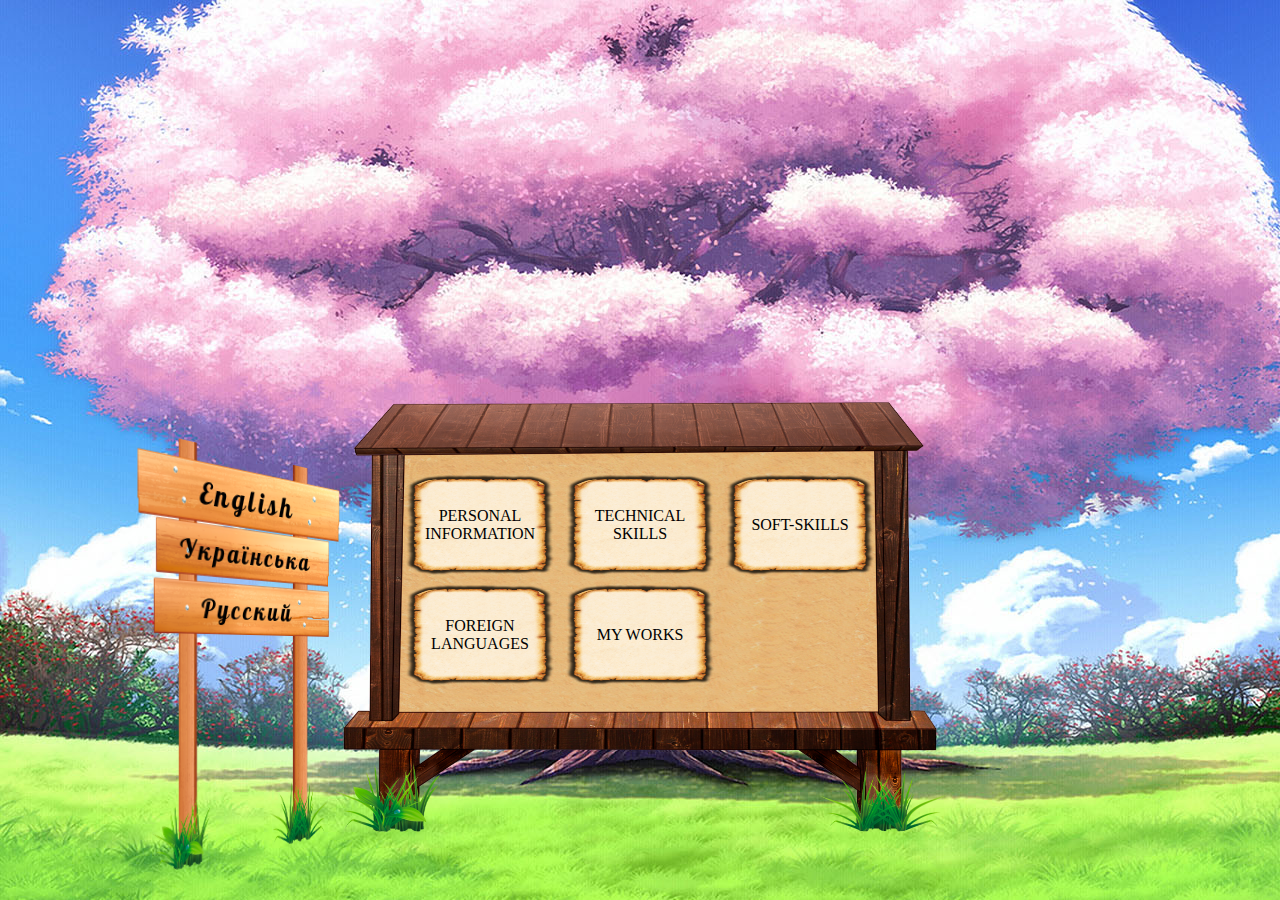
==== index.html @ ce700a73 "Initial commit" ====
<!DOCTYPE html>
<html lang="en">
<head>
	<meta charset="UTF-8">
	<title>Portfolio by Andrii</title>
	<link rel="stylesheet" type="text/css" href="style.css">
	
	<link href="https://fonts.googleapis.com/css?family=Lobster&display=swap&subset=cyrillic,cyrillic-ext" rel="stylesheet">
</head>
<body>
	
	<div id="wrapper">
		<div id="language-board">
			<div id="language-elements">
				<p id="en" class="active">English</p>
				<p id="ua">Українська</p>
				<p id="ru">Русский</p>
			</div>
		</div>
		
		<div id="main-board-menu">
			<div id="container">
				<div id="personal-paper"><p id="s1">PERSONAL INFORMATION</p></div>
				<div id="skills-paper"><p id="s2">TECHNICAL <br>SKILLS</p></div>
				<div id="soft-skills-paper"><p id="s3">SOFT-SKILLS</p></div>
				<div id="language-paper"><p id="s4">FOREIGN LANGUAGES</p></div>
				<div id="portfolio-paper"><p id="s5">MY WORKS</p></div>
			</div>
		</div>

		<div id="personal-information-block" class="layer-content">
			<div id="title">
				<h2  id="s6">PERSONAL INFORMATION</h2>
				<hr>
			</div>

			<div class="close-button"></div>
			
			<div id="personal-information-content">
				<div id="image-block">
					<h2 id="s7">Andrii Matsevko</h2>
					<img src="https://cv-photos-original.rabota.ua/cdn-cgi/image/w=200,h=400/" alt="">
					<h2  id="s8">Trainee Front-end developer</h2>
				</div>
				<div id="info-content">
					<div id="info-block">
						<h3  id="s9">Contact Information</h3>
						<hr>
						<table>
							<tr><td id="s10">City:</td><td id="s15">Yavoriv</td></tr>
							<tr><td id="s11">Country:</td><td id="s16">Ukraine</td></tr>
							<tr><td id="s12">Телефон:</td><td id="s17">+38 (097) 583-50-67</td></tr>
							<tr><td id="s13">Email:</td><td id="s18">andriyleern@gmail.com</td></tr>
							<tr><td id="s14">Skype:</td><td id="s19">andriy123453</td></tr>
						</table>
					</div>
					<div id="education-block">
						
						<h3 id="s20">Education</h3>
						<hr>

						<h4 id="s21">Одеська національна академія зв'язку ім. О. С. Попова</h4>
						<p id="s22">Інженерія програмного забезпечення. <span id="s23">Бакалавр</span></p>

						<h4 id="s24">Львівський коледж Державного університету телекомунікацій</h4>
						<p id="s25">Комп'ютерна інженерія/Обслуговування комп'ютерних систем і мереж. <span id="s26">Молодший спеціаліст</span></p>
					</div>
				</div>
			</div>
		</div>	


		<div id="technical-skills-block" class="layer-content">
			<div id="title">
				<h2  id="s6">TECHNICAL SKILLS</h2>
				<hr>
			</div>

			<div class="close-button"></div>
			
			<div id="technical-skills-content">
				<div id="front">
					<h3>Frontend</h3>
					<hr>
					<ul class="skills-list">
						<li>
							<p>HTML5</p>
							<div id="html5" class="progress">
  								<div class="fill"></div>
  								<div class="number">60%</div>
							</div>
						</li>
						<li>
							<p>CSS3</p>
							<div id="css3" class="progress">
  								<div class="fill"></div>
  								<div class="number">50%</div>
							</div>
						</li>
						<li>
							<p>JavaScript</p>
							<div id="js" class="progress">
  								<div class="fill"></div>
  								<div class="number">30%</div>
							</div>
						</li>
						<li>
							<p>JQuery</p>
							<div id="jquery" class="progress">
  								<div class="fill"></div>
  								<div class="number">20%</div>
							</div>
						</li>
					</ul>

				</div>
				<div id="back">
					<h3>Backend</h3>
					<hr>
					<ul class="skills-list">
						<li>
							<p>Java Core</p>
							<div id="java" class="progress">
  								<div class="fill"></div>
  								<div class="number">70%</div>
							</div>
						</li>
						<li>
							<p>Python</p>
							<div id="python" class="progress">
  								<div class="fill"></div>
  								<div class="number">30%</div>
							</div>
						</li>
						<li>
							<p>SQL</p>
							<div id="sql" class="progress">
  								<div class="fill"></div>
  								<div class="number">40%</div>
							</div>
						</li>
					</ul>
				</div>
				<div id="other">
					<h3>Other</h3>
					<hr>
					
				</div>
			</div>
			
		</div>

		<div id="soft-skills-block" class="layer-content">
			<div id="title">
				<h2  id="s6">SOFT-SKILLS</h2>
				<hr>
			</div>

			<div class="close-button"></div>
			
			
		</div>

		<div id="language-skills-block" class="layer-content">
			<div id="title">
				<h2  id="s6">FOREIGN LANGUAGES</h2>
				<hr>
			</div>

			<div class="close-button"></div>
			
			
		</div>

		<div id="light-shock"></div>
		<div id="rain"></div>
	</div>

	<!-- <div class="clear-floats"></div> -->

	<!-- <div id="display-two">
		<div id="skills-panel">
			<div id="skills-menu">
				<ul>
					<li>Front</li>
					<li>Back</li>
					<li>Others</li>
				</ul>
			</div>
			
			

			<div id="front"></div>
			<div id="back"></div>
			<div id="others"></div>
		</div>
		<div id="language-skills"></div>
		<div id="soft-skills"></div> 
	</div> -->

<script src="https://ajax.googleapis.com/ajax/libs/jquery/3.4.1/jquery.min.js"></script>
<script type="text/javascript" src="script.js"></script>
<script type="text/javascript" src="events/rainjs.js"></script>

</body>
</html>
---- style.css ----
body {
    margin: 0;
    padding: 0;
    background-color: #000;
}
.clear-floats {
    clear: both;
}
h3 {
    text-align: center;
    margin: 0;
}
h4 {
    margin: 10px 0;
}
hr {
    width: 400px;
    height: 20px;
    border: none;
    margin: 0 auto;
    background: url(img/line1.png);
    background-size: 100% 100%;
}
#wrapper {
    width: 100vw;
    height: 100vh;
    background: url(img/bgDay.jpg) center no-repeat;
    background-size: cover;
    display: flex;
    justify-content: center;
    -ms-align-items: flex-end;
    align-items: flex-end;
}
#light-shock {
    width: 100vw;
    height: 100vh;
    background-color: #fff;
    position: absolute;
    display: none;
}
#language-board {
    position: absolute;
    left: 100px;
    bottom: 45px;
    width: 300px;
    height: 400px;
    transform: perspective(500px) rotateY(30deg);
    background: url(img/languageBoard-Copy.png) center no-repeat;
    background-size: 100% 100%;
    display: flex;
    justify-content: center;
}
#language-elements {
    margin-top: 20px;
    text-align: center;
}
#en, #ua, #ru {
    width: 200px;
    height: 50px;
    display: flex;
    transition: transform .3s ease;
    justify-content: center;
    -ms-align-items: center;
    align-items: center;
}
#en {
    background: url(img/plank1.png) center no-repeat;
    background-size: 100% 100%;
}
#ua {
    background: url(img/plank2.png) center no-repeat;
    background-size: 100% 100%;
}
#ru {
    background: url(img/plank3.png) center no-repeat;
    background-size: 100% 100%;
}
#en:hover, #ua:hover, #ru:hover, .active {
    transform: scale(1.15);
}
#language-elements p {
    margin: 0;
    margin-bottom: 5px;
    cursor: pointer;
    font-family: 'Lobster', cursive;
    font-size: 25px;
    letter-spacing: 3px;
    /*color: ;*/
}
#main-board-menu {
    width: 700px;
    height: 500px;
    margin-bottom: 45px;
    background: url(img/mainMenuBoard.png) center no-repeat;
    background-size: 100% 100%;
    display: flex;
    justify-content: center;
    -ms-align-items: center;
    align-items: center;
}
#container {
    margin-top: 50px;
    display: grid;
    grid-template-columns: 150px 150px 150px;
    grid-template-rows: 100px 100px 90px;
    grid-gap: 10px;
}
#personal-paper, #skills-paper, #language-paper, #soft-skills-paper, #portfolio-paper {
    width: 150px;
    height: 100px;
    cursor: pointer;
    background: url(img/wantedPapper.png) center no-repeat;
    background-size: 100% 100%;
    text-align: center;
    /*font-family: 'Lobster', cursive;*/
    display: flex;
    justify-content: center;
    -ms-align-items: center;
    align-items: center;
    transition: transform .3s ease;
}
#personal-paper:hover, #skills-paper:hover, #language-paper:hover, #soft-skills-paper:hover, #portfolio-paper:hover {
    transform: scale(1.3);
}
.layer-content {
    background: url(img/personalInfBlockBG.jpg);
    background-size: 100% 100%;
    border-radius: 10px;
    box-shadow: 0 0 15px 10px #B28841;
}
#personal-information-block {
    position: absolute;
    width: 70vw;
    height: 70vh;
    display: none;
    bottom: 100px;
}
#title {
    text-align: center;
}
#title h2 {
    margin-bottom: 0;
}
#title hr {
    width: 400px;
    height: 20px;
    border: none;
    margin: 0 auto;
    background: url(img/line1.png);
    background-size: 100% 100%;
}
.close-button {
    width: 30px;
    height: 30px;
    position: absolute;
    top: 15px;
    right: 4%;
    background: url(img/exit1.png);
    background-size: 100% 100%;
    border-radius: 50%;
    cursor: pointer;
}
.close-button:hover {
    background: url(img/exit2.png);
    background-size: 100% 100%;
    /*transform: rotate(180deg);*/
}
#personal-information-content {
    width: 85%;
    height: 80%;
    margin: 0 auto;
    display: flex;
    justify-content: space-around;
    -ms-align-items: center;
    align-items: center;
}
#image-block {
    width: 300px;
    height: 400px;
    text-align: center;
}
#image-block img {
    width: 250px;
    height: 300px;
}
#info-block {
    width: 500px;
    height: 200px;
}
#info-block hr {
    width: 250px;
}
#education-block {
    width: 500px;
    height: 200px;
}
#education-block hr {
    width: 150px;
}
#education-block p {
    margin: 0;
    margin-bottom: 20px;
}
#education-block span {
    color: grey;
}
#technical-skills-block {
    position: absolute;
    width: 70vw;
    height: 70vh;
    display: none;
    bottom: 100px;
}
#technical-skills-content {
    width: 85%;
    height: 80%;
    margin: 0 auto;
    display: flex;
    justify-content: space-between;
    -ms-align-items: center;
    align-items: center;
}
#technical-skills-content tr {
    height: 40px;
}
#front {
    width: 250px;
    height: 80%;
}
#back {
    width: 250px;
    height: 80%;
}
#other {
    width: 250px;
    height: 80%;
}
#front hr, #back hr, #other hr {
    width: 150px;
}
.skills-list {
    list-style: none;
    padding: 0;
}
.skills-list li {
    margin-bottom: 20px;
}
.skills-list p {
    font-size: 18px;
    font-weight: 700;
    margin: 0;
}
.progress {
    background-color: #111;
    height: 15px;
    width: 100%;
    border-radius: 5px;
    position: relative;
    padding: 4px;
}
#html5>.fill {
    background-color: #4d089a;
    width: 60%;
}
#css3>.fill {
    background-color: #323edd;
    width: 50%;
}
#js>.fill {
    background-color: #dc2ade;
    width: 30%;
}
#jquery>.fill {
    background-color: #ed6663;
    width: 20%;
}
#java>.fill {
    background-color: #5b8c5a;
    width: 70%;
}
#python>.fill {
    background-color: #ea728c;
    width: 30%;
}
#sql>.fill {
    background-color: #fc9d9d;
    width: 40%;
}
.number {
    position: absolute;
    top: 0;
    color: #fff;
    padding: 3px 5px;
    font-size: 15px;
    font-weight: 600;
}
#html5>.number {
    right: 25%;
}
#css3>.number {
    right: 35%;
}
#js>.number {
    right: 55%;
}
#jquery>.number {
    right: 65%;
}
#java>.number {
    right: 15%;
}
#python>.number {
    right: 55%;
}
#sql>.number {
    right: 45%;
}
.fill {
    background: linear-gradient(45deg, rgba(255, 255, 255, 0.5) 25%, transparent 25%, transparent 50%, rgba(255, 255, 255, 0.5) 50%, rgba(255, 255, 255, 0.5) 75%, transparent 75%, transparent);
    background-size: 40px;
    border-radius: 5px;
    height: 100%;
    animation: move .5s linear infinite;
}
#soft-skills-block {
    position: absolute;
    width: 70vw;
    height: 70vh;
    display: none;
    bottom: 100px;
}
#language-skills-block {
    position: absolute;
    width: 70vw;
    height: 70vh;
    display: none;
    bottom: 100px;
}
@keyframes blockappear {
    0% {
        transform: perspective(1000px) rotateX(90deg);
    }
    100% {
        transform: perspective(1000px) rotateX(0deg);
    }
}
@keyframes blockhide {
    0% {
        transform: perspective(1000px) rotateX(0deg);
    }
    100% {
        transform: perspective(1000px) rotateX(-90deg);
    }
}
@keyframes lightshock {
    0% {
        opacity: 0;
    }
    50% {
        opacity: 1;
    }
    100% {
        opacity: 0;
    }
}
@keyframes move {
    100% {
        background-position: 40px 0;
    }
}
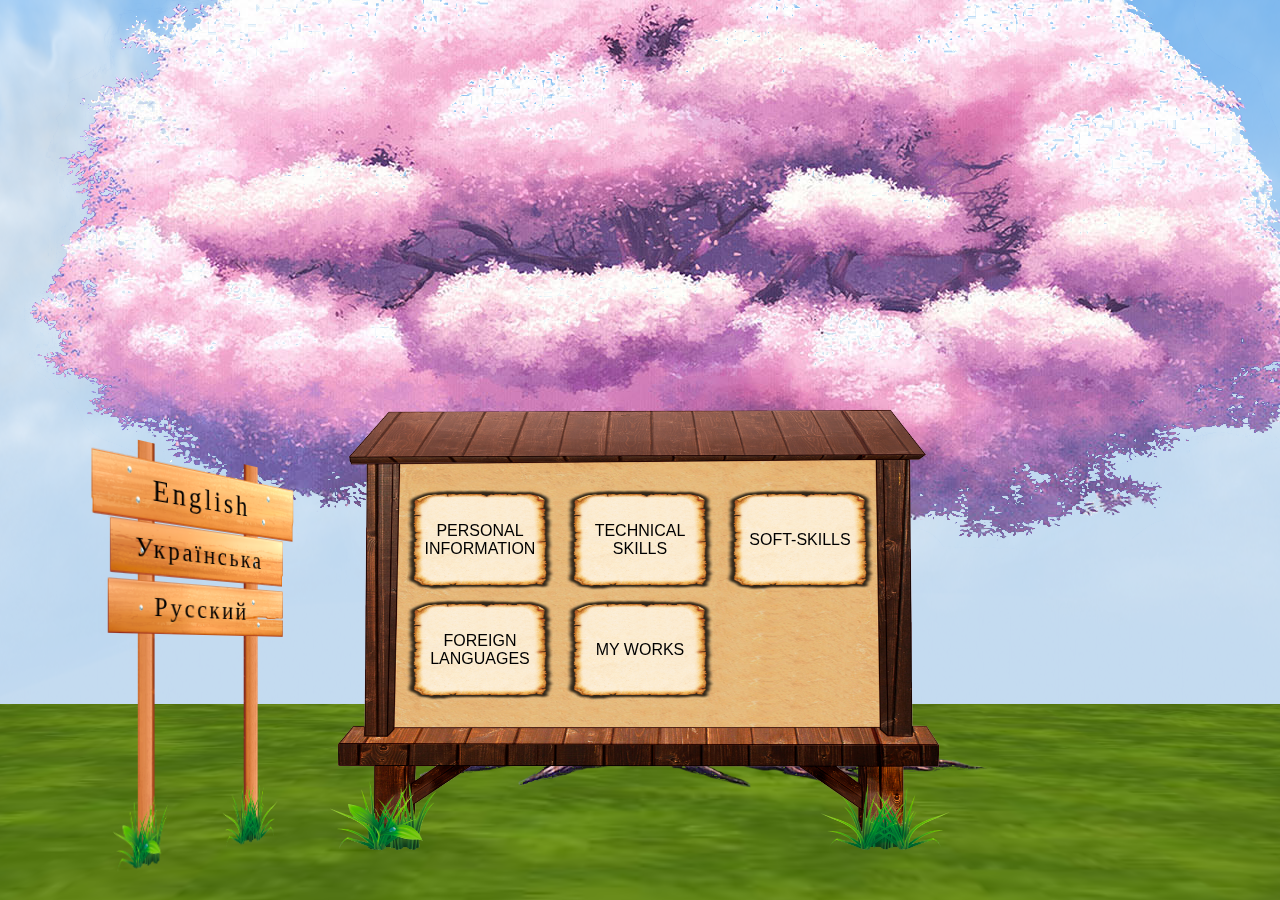
==== commit a17f9ed4: "init react project" ====
--- a/index.html
+++ b/index.html
@@ -1,206 +1 @@
-<!DOCTYPE html>
-<html lang="en">
-<head>
-	<meta charset="UTF-8">
-	<title>Portfolio by Andrii</title>
-	<link rel="stylesheet" type="text/css" href="style.css">
-	
-	<link href="https://fonts.googleapis.com/css?family=Lobster&display=swap&subset=cyrillic,cyrillic-ext" rel="stylesheet">
-</head>
-<body>
-	
-	<div id="wrapper">
-		<div id="language-board">
-			<div id="language-elements">
-				<p id="en" class="active">English</p>
-				<p id="ua">Українська</p>
-				<p id="ru">Русский</p>
-			</div>
-		</div>
-		
-		<div id="main-board-menu">
-			<div id="container">
-				<div id="personal-paper"><p id="s1">PERSONAL INFORMATION</p></div>
-				<div id="skills-paper"><p id="s2">TECHNICAL <br>SKILLS</p></div>
-				<div id="soft-skills-paper"><p id="s3">SOFT-SKILLS</p></div>
-				<div id="language-paper"><p id="s4">FOREIGN LANGUAGES</p></div>
-				<div id="portfolio-paper"><p id="s5">MY WORKS</p></div>
-			</div>
-		</div>
-
-		<div id="personal-information-block" class="layer-content">
-			<div id="title">
-				<h2  id="s6">PERSONAL INFORMATION</h2>
-				<hr>
-			</div>
-
-			<div class="close-button"></div>
-			
-			<div id="personal-information-content">
-				<div id="image-block">
-					<h2 id="s7">Andrii Matsevko</h2>
-					<img src="https://cv-photos-original.rabota.ua/cdn-cgi/image/w=200,h=400/" alt="">
-					<h2  id="s8">Trainee Front-end developer</h2>
-				</div>
-				<div id="info-content">
-					<div id="info-block">
-						<h3  id="s9">Contact Information</h3>
-						<hr>
-						<table>
-							<tr><td id="s10">City:</td><td id="s15">Yavoriv</td></tr>
-							<tr><td id="s11">Country:</td><td id="s16">Ukraine</td></tr>
-							<tr><td id="s12">Телефон:</td><td id="s17">+38 (097) 583-50-67</td></tr>
-							<tr><td id="s13">Email:</td><td id="s18">andriyleern@gmail.com</td></tr>
-							<tr><td id="s14">Skype:</td><td id="s19">andriy123453</td></tr>
-						</table>
-					</div>
-					<div id="education-block">
-						
-						<h3 id="s20">Education</h3>
-						<hr>
-
-						<h4 id="s21">Одеська національна академія зв'язку ім. О. С. Попова</h4>
-						<p id="s22">Інженерія програмного забезпечення. <span id="s23">Бакалавр</span></p>
-
-						<h4 id="s24">Львівський коледж Державного університету телекомунікацій</h4>
-						<p id="s25">Комп'ютерна інженерія/Обслуговування комп'ютерних систем і мереж. <span id="s26">Молодший спеціаліст</span></p>
-					</div>
-				</div>
-			</div>
-		</div>	
-
-
-		<div id="technical-skills-block" class="layer-content">
-			<div id="title">
-				<h2  id="s6">TECHNICAL SKILLS</h2>
-				<hr>
-			</div>
-
-			<div class="close-button"></div>
-			
-			<div id="technical-skills-content">
-				<div id="front">
-					<h3>Frontend</h3>
-					<hr>
-					<ul class="skills-list">
-						<li>
-							<p>HTML5</p>
-							<div id="html5" class="progress">
-  								<div class="fill"></div>
-  								<div class="number">60%</div>
-							</div>
-						</li>
-						<li>
-							<p>CSS3</p>
-							<div id="css3" class="progress">
-  								<div class="fill"></div>
-  								<div class="number">50%</div>
-							</div>
-						</li>
-						<li>
-							<p>JavaScript</p>
-							<div id="js" class="progress">
-  								<div class="fill"></div>
-  								<div class="number">30%</div>
-							</div>
-						</li>
-						<li>
-							<p>JQuery</p>
-							<div id="jquery" class="progress">
-  								<div class="fill"></div>
-  								<div class="number">20%</div>
-							</div>
-						</li>
-					</ul>
-
-				</div>
-				<div id="back">
-					<h3>Backend</h3>
-					<hr>
-					<ul class="skills-list">
-						<li>
-							<p>Java Core</p>
-							<div id="java" class="progress">
-  								<div class="fill"></div>
-  								<div class="number">70%</div>
-							</div>
-						</li>
-						<li>
-							<p>Python</p>
-							<div id="python" class="progress">
-  								<div class="fill"></div>
-  								<div class="number">30%</div>
-							</div>
-						</li>
-						<li>
-							<p>SQL</p>
-							<div id="sql" class="progress">
-  								<div class="fill"></div>
-  								<div class="number">40%</div>
-							</div>
-						</li>
-					</ul>
-				</div>
-				<div id="other">
-					<h3>Other</h3>
-					<hr>
-					
-				</div>
-			</div>
-			
-		</div>
-
-		<div id="soft-skills-block" class="layer-content">
-			<div id="title">
-				<h2  id="s6">SOFT-SKILLS</h2>
-				<hr>
-			</div>
-
-			<div class="close-button"></div>
-			
-			
-		</div>
-
-		<div id="language-skills-block" class="layer-content">
-			<div id="title">
-				<h2  id="s6">FOREIGN LANGUAGES</h2>
-				<hr>
-			</div>
-
-			<div class="close-button"></div>
-			
-			
-		</div>
-
-		<div id="light-shock"></div>
-		<div id="rain"></div>
-	</div>
-
-	<!-- <div class="clear-floats"></div> -->
-
-	<!-- <div id="display-two">
-		<div id="skills-panel">
-			<div id="skills-menu">
-				<ul>
-					<li>Front</li>
-					<li>Back</li>
-					<li>Others</li>
-				</ul>
-			</div>
-			
-			
-
-			<div id="front"></div>
-			<div id="back"></div>
-			<div id="others"></div>
-		</div>
-		<div id="language-skills"></div>
-		<div id="soft-skills"></div> 
-	</div> -->
-
-<script src="https://ajax.googleapis.com/ajax/libs/jquery/3.4.1/jquery.min.js"></script>
-<script type="text/javascript" src="script.js"></script>
-<script type="text/javascript" src="events/rainjs.js"></script>
-
-</body>
-</html>+<!doctype html><html lang="en"><head><meta charset="utf-8"/><link rel="icon" href="/favicon.ico"/><meta name="viewport" content="width=device-width,initial-scale=1"/><meta name="theme-color" content="#000000"/><meta name="description" content="Web site created using create-react-app"/><link rel="apple-touch-icon" href="/logo192.png"/><link rel="manifest" href="/manifest.json"/><title>React App</title><link href="/static/css/main.cfcc81a9.chunk.css" rel="stylesheet"></head><body><noscript>You need to enable JavaScript to run this app.</noscript><div id="root"></div><script>!function(e){function r(r){for(var n,p,l=r[0],a=r[1],f=r[2],c=0,s=[];c<l.length;c++)p=l[c],Object.prototype.hasOwnProperty.call(o,p)&&o[p]&&s.push(o[p][0]),o[p]=0;for(n in a)Object.prototype.hasOwnProperty.call(a,n)&&(e[n]=a[n]);for(i&&i(r);s.length;)s.shift()();return u.push.apply(u,f||[]),t()}function t(){for(var e,r=0;r<u.length;r++){for(var t=u[r],n=!0,l=1;l<t.length;l++){var a=t[l];0!==o[a]&&(n=!1)}n&&(u.splice(r--,1),e=p(p.s=t[0]))}return e}var n={},o={1:0},u=[];function p(r){if(n[r])return n[r].exports;var t=n[r]={i:r,l:!1,exports:{}};return e[r].call(t.exports,t,t.exports,p),t.l=!0,t.exports}p.m=e,p.c=n,p.d=function(e,r,t){p.o(e,r)||Object.defineProperty(e,r,{enumerable:!0,get:t})},p.r=function(e){"undefined"!=typeof Symbol&&Symbol.toStringTag&&Object.defineProperty(e,Symbol.toStringTag,{value:"Module"}),Object.defineProperty(e,"__esModule",{value:!0})},p.t=function(e,r){if(1&r&&(e=p(e)),8&r)return e;if(4&r&&"object"==typeof e&&e&&e.__esModule)return e;var t=Object.create(null);if(p.r(t),Object.defineProperty(t,"default",{enumerable:!0,value:e}),2&r&&"string"!=typeof e)for(var n in e)p.d(t,n,function(r){return e[r]}.bind(null,n));return t},p.n=function(e){var r=e&&e.__esModule?function(){return e.default}:function(){return e};return p.d(r,"a",r),r},p.o=function(e,r){return Object.prototype.hasOwnProperty.call(e,r)},p.p="/";var l=this["webpackJsonpmy-app"]=this["webpackJsonpmy-app"]||[],a=l.push.bind(l);l.push=r,l=l.slice();for(var f=0;f<l.length;f++)r(l[f]);var i=a;t()}([])</script><script src="/static/js/2.e6e22395.chunk.js"></script><script src="/static/js/main.d6ef44d0.chunk.js"></script></body></html>--- a/static/css/main.cfcc81a9.chunk.css
+++ b/static/css/main.cfcc81a9.chunk.css
@@ -0,0 +1,2 @@
+body{font-family:-apple-system,BlinkMacSystemFont,"Segoe UI","Roboto","Oxygen","Ubuntu","Cantarell","Fira Sans","Droid Sans","Helvetica Neue",sans-serif;-webkit-font-smoothing:antialiased;-moz-osx-font-smoothing:grayscale}code{font-family:source-code-pro,Menlo,Monaco,Consolas,"Courier New",monospace}body{margin:0;padding:0;background-color:transparent;overflow:hidden}.clear-floats{clear:both}h3{text-align:center;margin:0}h4{margin:10px 0}hr{width:400px;height:20px;border:none;margin:0 auto;background:url([data-uri]);background-size:100% 100%}#wrapper{width:100vw;height:100vh;background:url(/static/media/bgDay.be8b6139.png) 50% no-repeat;background-size:cover;background-color:transparent;-ms-align-items:flex-end;align-items:flex-end;overflow:hidden}#language-board,#wrapper{display:flex;justify-content:center}#language-board{position:absolute;left:5%;bottom:45px;width:280px;height:400px;transform:perspective(500px) rotateY(30deg);background:url(/static/media/languageBoard-Copy.ef6a6cf0.png) 50% no-repeat;background-size:100% 100%}#language-elements{margin-top:20px;text-align:center}#en,#ru,#ua{width:200px;height:50px;display:flex;transition:transform .3s ease;justify-content:center;-ms-align-items:center;align-items:center}#en{background:url(/static/media/plank1.ad7e553a.png) 50% no-repeat;background-size:100% 100%}#ua{background:url(/static/media/plank2.592fac33.png) 50% no-repeat;background-size:100% 100%}#ru{background:url(/static/media/plank3.3de303f9.png) 50% no-repeat;background-size:100% 100%}#en:hover,#ru:hover,#ua:hover,.active{transform:scale(1.15)}#language-elements p{margin:0 0 5px;cursor:pointer;font-family:"Lobster",cursive;font-size:25px;letter-spacing:3px}#light-shock{width:100vw;height:100vh;background-color:#fff;position:absolute;display:none}#main-board-menu{width:620px;height:450px;margin-bottom:45px;background:url(/static/media/mainMenuBoard.bbca8034.png) 50% no-repeat;background-size:100% 100%;display:flex;justify-content:center;-ms-align-items:center;align-items:center}#container{margin-top:30px;display:grid;grid-template-columns:150px 150px 150px;grid-template-rows:100px 100px 90px;grid-gap:10px}#language-paper,#personal-paper,#portfolio-paper,#skills-paper,#soft-skills-paper{width:150px;height:100px;cursor:pointer;background:url(/static/media/wantedPapper.f5dff6ed.png) 50% no-repeat;background-size:100% 100%;text-align:center;display:flex;justify-content:center;-ms-align-items:center;align-items:center;transition:transform .3s ease}#language-paper:hover,#personal-paper:hover,#portfolio-paper:hover,#skills-paper:hover,#soft-skills-paper:hover{transform:scale(1.3)}.layer-content{background:url(/static/media/personalInfBlockBG.182b4276.jpg);background-size:100% 100%;border-radius:10px;box-shadow:0 0 15px 10px #b28841}#title{text-align:center}#title h2{margin-bottom:0}#title hr{width:400px;height:20px;border:none;margin:0 auto;background:url([data-uri]);background-size:100% 100%}.close-button{width:30px;height:30px;position:absolute;top:15px;right:4%;background:url([data-uri]);background-size:100% 100%;border-radius:50%;cursor:pointer}.close-button:hover{background:url(/static/media/exit2.a8bd4431.png);background-size:100% 100%}#language-skills-block{position:absolute;width:70vw;height:70vh;display:none;bottom:100px}@-webkit-keyframes blockappear{0%{transform:perspective(1000px) rotateX(90deg)}to{transform:perspective(1000px) rotateX(0deg)}}@keyframes blockappear{0%{transform:perspective(1000px) rotateX(90deg)}to{transform:perspective(1000px) rotateX(0deg)}}@-webkit-keyframes blockhide{0%{transform:perspective(1000px) rotateX(0deg)}to{transform:perspective(1000px) rotateX(-90deg)}}@keyframes blockhide{0%{transform:perspective(1000px) rotateX(0deg)}to{transform:perspective(1000px) rotateX(-90deg)}}@-webkit-keyframes lightshock{0%{opacity:0}50%{opacity:1}to{opacity:0}}@keyframes lightshock{0%{opacity:0}50%{opacity:1}to{opacity:0}}#personal-information-block{position:absolute;width:70vw;height:70vh;display:none;bottom:100px}#personal-information-content{width:85%;height:80%;margin:0 auto;display:flex;justify-content:space-around;-ms-align-items:center;align-items:center}#image-block{width:300px;height:400px;text-align:center}#image-block img{width:250px;height:300px}#info-block{width:500px;height:200px}#info-block hr{width:250px}#info-block table{margin:0 auto}#info-block td{width:100px}#info-block tr{height:25px}#education-block{width:500px;height:200px}#education-block hr{width:150px}#education-block p{margin:0 0 20px}#education-block span{color:grey}#technical-skills-block{position:absolute;width:70vw;height:70vh;display:none;bottom:100px}#technical-skills-content{width:85%;height:80%;margin:0 auto;display:flex;justify-content:space-between;-ms-align-items:center;align-items:center}#technical-skills-content tr{height:40px}#back,#front,#other{width:250px;height:80%}#back hr,#front hr,#other hr{width:150px}.skills-list{list-style:none;padding:0}.skills-list li{margin-bottom:20px}.skills-list p{font-size:18px;font-weight:700;margin:0}.progress{background-color:#111;height:15px;width:100%;border-radius:5px;position:relative;padding:4px}#html5>.fill{background-color:#4d089a;width:60%}#css3>.fill{background-color:#323edd;width:50%}#js>.fill{background-color:#dc2ade;width:30%}#jquery>.fill{background-color:#ed6663;width:20%}#java>.fill{background-color:#5b8c5a;width:70%}#python>.fill{background-color:#ea728c;width:30%}#sql>.fill{background-color:#fc9d9d;width:40%}.number{position:absolute;top:0;color:#fff;padding:3px 5px;font-size:15px;font-weight:600}#html5>.number{right:25%}#css3>.number{right:35%}#js>.number{right:55%}#jquery>.number{right:65%}#java>.number{right:15%}#python>.number{right:55%}#sql>.number{right:45%}.fill{background:linear-gradient(45deg,hsla(0,0%,100%,.5) 25%,transparent 0,transparent 50%,hsla(0,0%,100%,.5) 0,hsla(0,0%,100%,.5) 75%,transparent 0,transparent);background-size:40px;border-radius:5px;height:100%;-webkit-animation:move .5s linear infinite;animation:move .5s linear infinite}@-webkit-keyframes move{to{background-position:40px 0}}@keyframes move{to{background-position:40px 0}}#soft-skills-block{position:absolute;width:50vw;height:70vh;display:none;bottom:100px}#soft-skills-content{width:85%;height:80%;margin:20px auto}#soft-skills-wheel{width:500px;height:400px;margin:0 auto;position:relative;display:flex;justify-content:center;-ms-align-items:center;align-items:center}#soft-skills-wheel p{text-align:center;position:absolute;padding:0;margin:0}#soft-skills-wheel p:nth-child(2){top:10px}#soft-skills-wheel p:nth-child(3){right:70px;top:80px}#soft-skills-wheel p:nth-child(4){right:0}#soft-skills-wheel p:nth-child(5){bottom:60px;right:20px}#soft-skills-wheel p:nth-child(6){bottom:10px}#soft-skills-wheel p:nth-child(7){bottom:60px;left:60px}#soft-skills-wheel p:nth-child(8){left:35px}#soft-skills-wheel p:nth-child(9){left:90px;top:70px}canvas{display:block}#particles-js{width:100vw;height:100vh;position:absolute;background-color:transparent}#Bg3D-block{position:absolute;width:100%;height:100%;z-index:-100}
+/*# sourceMappingURL=main.cfcc81a9.chunk.css.map */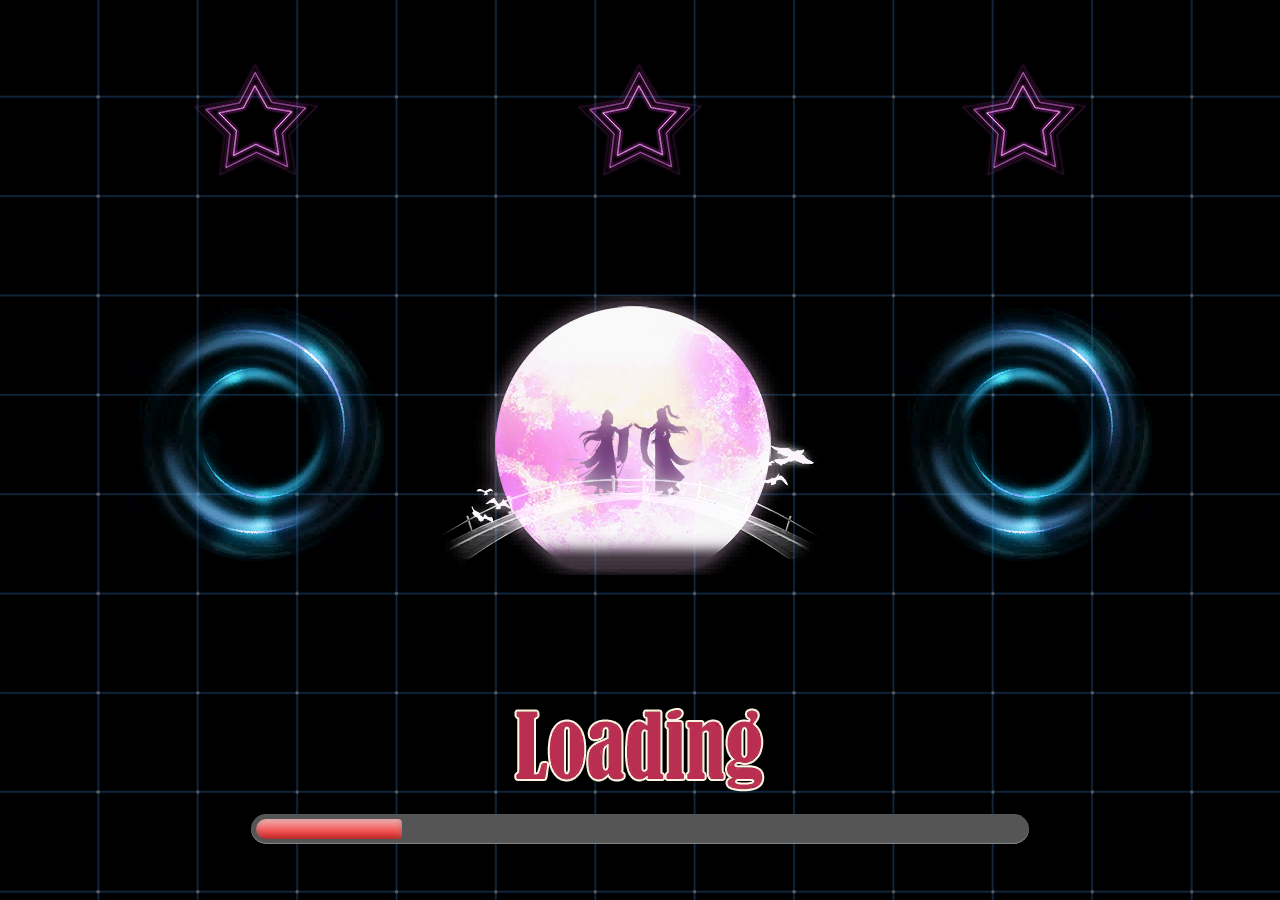
==== commit 0e967369: "init new files" ====
--- a/index.html
+++ b/index.html
@@ -1 +1,264 @@
-<!doctype html><html lang="en"><head><meta charset="utf-8"/><link rel="icon" href="/favicon.ico"/><meta name="viewport" content="width=device-width,initial-scale=1"/><meta name="theme-color" content="#000000"/><meta name="description" content="Web site created using create-react-app"/><link rel="apple-touch-icon" href="/logo192.png"/><link rel="manifest" href="/manifest.json"/><title>React App</title><link href="/static/css/main.cfcc81a9.chunk.css" rel="stylesheet"></head><body><noscript>You need to enable JavaScript to run this app.</noscript><div id="root"></div><script>!function(e){function r(r){for(var n,p,l=r[0],a=r[1],f=r[2],c=0,s=[];c<l.length;c++)p=l[c],Object.prototype.hasOwnProperty.call(o,p)&&o[p]&&s.push(o[p][0]),o[p]=0;for(n in a)Object.prototype.hasOwnProperty.call(a,n)&&(e[n]=a[n]);for(i&&i(r);s.length;)s.shift()();return u.push.apply(u,f||[]),t()}function t(){for(var e,r=0;r<u.length;r++){for(var t=u[r],n=!0,l=1;l<t.length;l++){var a=t[l];0!==o[a]&&(n=!1)}n&&(u.splice(r--,1),e=p(p.s=t[0]))}return e}var n={},o={1:0},u=[];function p(r){if(n[r])return n[r].exports;var t=n[r]={i:r,l:!1,exports:{}};return e[r].call(t.exports,t,t.exports,p),t.l=!0,t.exports}p.m=e,p.c=n,p.d=function(e,r,t){p.o(e,r)||Object.defineProperty(e,r,{enumerable:!0,get:t})},p.r=function(e){"undefined"!=typeof Symbol&&Symbol.toStringTag&&Object.defineProperty(e,Symbol.toStringTag,{value:"Module"}),Object.defineProperty(e,"__esModule",{value:!0})},p.t=function(e,r){if(1&r&&(e=p(e)),8&r)return e;if(4&r&&"object"==typeof e&&e&&e.__esModule)return e;var t=Object.create(null);if(p.r(t),Object.defineProperty(t,"default",{enumerable:!0,value:e}),2&r&&"string"!=typeof e)for(var n in e)p.d(t,n,function(r){return e[r]}.bind(null,n));return t},p.n=function(e){var r=e&&e.__esModule?function(){return e.default}:function(){return e};return p.d(r,"a",r),r},p.o=function(e,r){return Object.prototype.hasOwnProperty.call(e,r)},p.p="/";var l=this["webpackJsonpmy-app"]=this["webpackJsonpmy-app"]||[],a=l.push.bind(l);l.push=r,l=l.slice();for(var f=0;f<l.length;f++)r(l[f]);var i=a;t()}([])</script><script src="/static/js/2.e6e22395.chunk.js"></script><script src="/static/js/main.d6ef44d0.chunk.js"></script></body></html>+<!DOCTYPE html>
+<html lang="en">
+
+<head>
+	<meta charset="UTF-8">
+	<title>Portfolio by Andrii</title>
+	<link rel="stylesheet" type="text/css" href="style.css">
+	<link rel="stylesheet" type="text/css" href="loadingPage.css">
+	<script src="scripts/three.min.js"></script>
+</head>
+
+<body>
+
+	<div id="loading-block">
+		<div id="starsContainer">
+			<div class="star"></div>
+			<div class="star"></div>
+			<div class="star"></div>
+		</div>
+		<div id="logoContainer">
+			<div id="wheelCircle"></div>
+			<div id="logoImg"></div>
+			<div id="wheelCircle"></div>
+		</div>
+
+		<div id="loadingContainer">
+			<div id="loadingText"></div>
+			<div id="barContainer">
+				<span id="bar" style="width: 0%"></span>
+			</div>
+		</div>
+	</div>
+
+	<div id="wrapper">
+
+		<div id="layer-content">
+
+			<div class="close-button"></div>
+
+			<div id="title">
+				<h2>PERSONAL INFORMATION</h2>
+			</div>
+			<div id="nav">
+				<button class="tablink activeButton" onclick="openCity(event,'about-me')">ABOUT ME</button>
+				<button class="tablink" onclick="openCity(event,'technical-skills')">TECHNICAL SKILLS</button>
+				<button class="tablink" onclick="openCity(event,'soft-skills')">SOFT-SKILLS</button>
+				<button class="tablink" onclick="openCity(event,'language-skills')">FOREIGN LANGUAGES</button>
+			</div>
+
+			<div id="about-me" class="block">
+
+				<div id="image-block">
+					<h2>Andrii Matsevko</h2>
+					<img src="https://cv-photos-original.rabota.ua/cdn-cgi/image/w=200,h=400/" alt="">
+					<h2>Trainee/Junior Front-end developer</h2>
+				</div>
+				<div id="info-content">
+					<div id="contact-block">
+						<h3>Contact Information</h3>
+						<hr>
+						<table>
+							<tr>
+								<td>City:</td>
+								<td>Yavoriv</td>
+							</tr>
+							<tr>
+								<td>Country:</td>
+								<td>Ukraine</td>
+							</tr>
+							<tr>
+								<td>Phone number:</td>
+								<td>+38 (097) 583-50-67</td>
+							</tr>
+							<tr>
+								<td>Email:</td>
+								<td>andriyleern@gmail.com</td>
+							</tr>
+							<tr>
+								<td>Skype:</td>
+								<td>andriy123453</td>
+							</tr>
+						</table>
+					</div>
+					<div id="education-block">
+						<h3>Education</h3>
+						<hr>
+						<h4>Odessa national Academy of telecommunications n.a. O. S. Popov</h4>
+						<p>Software engineering. <span>Bachelor Degree</span></p>
+						<h4>Lviv College of the State University of Telecommunications</h4>
+						<p>Computer Engineering/Maintenance of computer systems and networks. <span>Associate Degree</span></p>
+					</div>
+				</div>
+
+			</div>
+
+
+			<div id="technical-skills" class="block">
+				<div id="technical-skills-content">
+					<div id="front">
+						<h3>Frontend</h3>
+						<hr>
+						<ul class="skills-list">
+							<li>
+								<p>HTML5</p>
+								<div id="html5" class="progress">
+									<div class="fill"></div>
+									<div class="number">70%</div>
+								</div>
+							</li>
+							<li>
+								<p>CSS3</p>
+								<div id="css3" class="progress">
+									<div class="fill"></div>
+									<div class="number">50%</div>
+								</div>
+							</li>
+							<li>
+								<p>JavaScript</p>
+								<div id="js" class="progress">
+									<div class="fill"></div>
+									<div class="number">30%</div>
+								</div>
+							</li>
+							<li>
+								<p>JQuery</p>
+								<div id="jquery" class="progress">
+									<div class="fill"></div>
+									<div class="number">20%</div>
+								</div>
+							</li>
+						</ul>
+					</div>
+					<div id="back">
+						<h3>Backend</h3>
+						<hr>
+						<ul class="skills-list">
+							<li>
+								<p>Java Core</p>
+								<div id="java" class="progress">
+									<div class="fill"></div>
+									<div class="number">70%</div>
+								</div>
+							</li>
+							<li>
+								<p>Python</p>
+								<div id="python" class="progress">
+									<div class="fill"></div>
+									<div class="number">15%</div>
+								</div>
+							</li>
+							<li>
+								<p>SQL</p>
+								<div id="sql" class="progress">
+									<div class="fill"></div>
+									<div class="number">30%</div>
+								</div>
+							</li>
+						</ul>
+					</div>
+					<div id="other">
+						<h3>Other</h3>
+						<hr>
+							<ul class="skills-list">
+							<li>
+								<p>Adobe Photoshop</p>
+								<div id="Photoshop" class="progress">
+									<div class="fill"></div>
+									<div class="number">30%</div>
+								</div>
+							</li>
+							<li>
+								<p>Git</p>
+								<div id="Git" class="progress">
+									<div class="fill"></div>
+									<div class="number">40%</div>
+								</div>
+							</li>
+<!-- 							<li>
+								<p>SQL</p>
+								<div id="sql" class="progress">
+									<div class="fill"></div>
+									<div class="number">40%</div>
+								</div>
+							</li> -->
+						</ul>
+					</div>
+				</div>
+			</div>
+
+
+			<div id="soft-skills" class="block">
+				<div id="soft-skills-content">
+					<div id="soft-skills-wheel">
+						<canvas id="myCanvas" width="300" height="300">
+							Ваш браузер не поддерживает Canvas
+						</canvas>
+						<p>Acting as a <br>team player</p>
+						<p>Flexibility</p>
+						<p>Effective <br>communication</p>
+						<p>Problem-solving <br>and resourcefulness</p>
+						<p>Accepting <br>feedback</p>
+						<p>Planning</p>
+						<p>Creative<br> thinking</p>
+						<p>Fast learner</p>
+					</div>
+
+				</div>
+			</div>
+
+			<div id="language-skills" class="block">
+				<div id="language-skills-content">
+						<div class="cont">
+						<span></span>
+						<div class="itemLangName">Elementary</div>
+						<div class="itemLangName">Intermediate</div>
+						<div class="itemLangName">Advanced</div>
+						<div class="itemLangName">Native</div>
+					</div>
+
+					<div class="cont">
+						<span>Ukraine</span>
+						<div class="itemLang"></div>
+						<div class="itemLang"></div>
+						<div class="itemLang"></div>
+						<div class="itemLang itemActive"></div>
+					</div>
+					<div class="cont">
+						<span>English</span>
+						<div class="itemLang"></div>
+						<div class="itemLang itemActive"></div>
+						<div class="itemLang"></div>
+						<div class="itemLang"></div>
+					</div>
+					<div class="cont">
+						<span>Russian</span>
+						<div class="itemLang"></div>
+						<div class="itemLang"></div>
+						<div class="itemLang itemActive"></div>
+						<div class="itemLang"></div>
+					</div>
+					<div class="cont">
+						<span>Polish</span>
+						<div class="itemLang itemActive"></div>
+						<div class="itemLang"></div>
+						<div class="itemLang"></div>
+						<div class="itemLang"></div>
+					</div>
+				</div>
+			</div>
+
+		</div>
+
+
+		<!-- <div id="light-shock"></div> -->
+	</div>
+
+
+	<script src="https://ajax.googleapis.com/ajax/libs/jquery/3.4.1/jquery.min.js"></script>
+	<script type="text/javascript" src="script.js"></script>
+	<script type="text/javascript" src="wheelSoftSkills.js"></script>
+	<script type="module" src="scene.js"></script>
+</body>
+
+</html>--- a/style.css
+++ b/style.css
@@ -0,0 +1,637 @@
+@import url('https://fonts.googleapis.com/css2?family=Oswald:wght@300;400;500;600;700&display=swap');
+
+*
+{
+    font-family: 'Oswald', sans-serif;
+    font-weight: 500;
+
+    letter-spacing: 1px;
+}
+body
+{
+    overflow: hidden;
+
+    margin: 0;
+    padding: 0;
+
+    background-color: #000;
+}
+canvas
+{
+    position: absolute;
+    z-index: -1;
+}
+.clear-floats
+{
+    clear: both;
+}
+h3
+{
+    margin: 0;
+
+    text-align: center;
+}
+h4
+{
+    margin: 10px 0;
+}
+#wrapper
+{
+    display: flex;
+    overflow: hidden;
+
+    width: 100vw;
+    height: 100vh;
+
+    justify-content: center;
+    -ms-align-items: center;
+        align-items: center;
+}
+#light-shock
+{
+    position: absolute;
+
+    display: none;
+
+    width: 100vw;
+    height: 100vh;
+
+    background-color: #fff;
+}
+
+#layer-content
+{
+    position: relative;
+    z-index: 10;
+    display: none;
+
+    /*display: flex;*/
+    overflow-x: hidden;
+    overflow-y: auto;
+    flex-direction: column;
+
+    width: 75vw;
+    max-width: 1100px;
+    height: 80vh;
+
+    border-radius: 20px;
+    background: url(img/hd_bg_1.png);
+    background-size: 100% 100%;
+    /*
+    -ms-align-items: center;
+        align-items: center;
+    justify-content: space-between;*/
+}
+
+.close-button
+{
+    position: absolute;
+    top: 15px;
+    right: 4%;
+
+    width: 30px;
+    height: 30px;
+
+    cursor: pointer;
+
+    border-radius: 50%;
+    background: url(img/Exit.png);
+    background-size: 100% 100%;
+}
+/*.close-button:hover {
+    background: url(img/exit2.png);
+    background-size: 100% 100%;
+    transform: rotate(180deg);
+}*/
+
+#title
+{
+    margin: 10px auto;
+}
+#title h2
+{
+    font-weight: 600;
+
+    margin: 0;
+    padding: 0;
+}
+
+#nav
+{
+    margin: 5px auto;
+}
+
+#nav button
+{
+    font-weight: 700;
+
+    height: 30px;
+    padding: 5px 10px;
+
+    cursor: pointer;
+
+    border: none;
+    border-radius: 10px;
+    background-image: url(img/defaultButton.png);
+    background-size: 100% 100%;
+}
+
+#nav button:focus
+{
+    outline: none;
+}
+
+#nav button:hover
+{
+    background-image: url(img/hoverButton.png);
+    background-size: 100% 100%;
+}
+.activeButton
+{
+    background-image: url(img/activeButton.png) !important;
+    background-size: 100% 100%;
+}
+
+.block
+{
+    display: flex;
+
+    width: 95%;
+    /*min-height: 525px;*/
+    /*max-height: auto;*/
+    height: 100vh;
+    margin: 5px auto;
+    margin-bottom: 10px;
+
+    background-image: url(img/block.png);
+    background-size: 100% 100%;
+
+    justify-content: center;
+    -ms-align-items: center;
+        align-items: center;
+}
+
+#image-block
+{
+    display: block;
+
+    width: 350px;
+    height: 470px;
+
+    text-align: center;
+}
+#image-block img
+{
+    width: 250px;
+    height: 300px;
+}
+
+#info-content
+{
+    /*width: 550px;*/
+    height: 450px;
+}
+
+#contact-block
+{
+    display: flex;
+    flex-direction: column;
+    /*width: 500px;*/
+
+    height: 200px;
+
+    justify-content: center;
+    -ms-align-items: center;
+        align-items: center;
+}
+#contact-block hr
+{
+    width: 250px;
+}
+#contact-block table
+{
+    margin: 0 auto;
+}
+#contact-block td
+{
+    width: 150px;
+}
+#contact-block tr
+{
+    height: 25px;
+}
+#education-block
+{
+    padding-top: 10px;
+    /*width: 500px;*/
+    /*height: 200px;*/
+}
+#education-block hr
+{
+    width: 150px;
+}
+#education-block p
+{
+    /*margin-bottom: 20px;*/
+    font-weight: 400;
+
+    margin: 0;
+}
+#education-block span
+{
+    font-weight: 400;
+
+    color: grey;
+}
+#technical-skills
+{
+    display: none;
+}
+#technical-skills-content
+{
+    display: grid;
+
+    width: 90%;
+    /*height: 80%;*/
+    margin: 30px auto;
+
+    grid-template-columns: repeat(auto-fit, minmax(250px, 1fr));
+    grid-gap: 10px;
+}
+#technical-skills-content tr
+{
+    height: 40px;
+}
+#front,
+#back,
+#other
+{
+    width: 250px;
+    height: 80%;
+    margin: 0 auto;
+}
+#front hr,
+#back hr,
+#other hr
+{
+    width: 150px;
+}
+.skills-list
+{
+    padding: 0;
+
+    list-style: none;
+}
+.skills-list li
+{
+    margin-bottom: 20px;
+}
+.skills-list p
+{
+    font-size: 18px;
+    font-weight: 700;
+
+    margin: 0;
+}
+.progress
+{
+    position: relative;
+
+    width: 100%;
+    height: 15px;
+    padding: 4px;
+
+    border-radius: 5px;
+    background-color: #111;
+}
+#html5 > .fill
+{
+    width: 70%;
+
+    background-color: #4d089a;
+}
+#css3 > .fill
+{
+    width: 50%;
+
+    background-color: #323edd;
+}
+#js > .fill
+{
+    width: 30%;
+
+    background-color: #dc2ade;
+}
+#jquery > .fill
+{
+    width: 20%;
+
+    background-color: #ed6663;
+}
+#java > .fill
+{
+    width: 70%;
+
+    background-color: #5b8c5a;
+}
+#python > .fill
+{
+    width: 15%;
+
+    background-color: #ea728c;
+}
+#sql > .fill
+{
+    width: 30%;
+
+    background-color: #fc9d9d;
+}
+#Photoshop > .fill
+{
+    width: 30%;
+
+    background-color: #fc9d9d;
+}
+#Git > .fill
+{
+    width: 40%;
+
+    background-color: #fc9d9d;
+}
+.number
+{
+    font-size: 15px;
+    font-weight: 600;
+
+    position: absolute;
+    top: 0;
+
+    padding: 0 5px;
+
+    color: #fff;
+}
+#html5 > .number
+{
+    right: 15%;
+}
+#css3 > .number
+{
+    right: 33%;
+}
+#js > .number
+{
+    right: 53%;
+}
+#jquery > .number
+{
+    right: 63%;
+}
+#java > .number
+{
+    right: 15%;
+}
+#python > .number
+{
+    right: 68%;
+}
+#sql > .number
+{
+    right: 53%;
+}
+#Photoshop > .number
+{
+    right: 53%;
+}
+#Git > .number
+{
+    right: 43%;
+}
+.fill
+{
+    height: 100%;
+
+    animation: move .5s linear infinite;
+
+    border-radius: 5px;
+    background: linear-gradient(45deg, rgba(255, 255, 255, .5) 25%, transparent 25%, transparent 50%, rgba(255, 255, 255, .5) 50%, rgba(255, 255, 255, .5) 75%, transparent 75%, transparent);
+    background-size: 40px;
+}
+#soft-skills
+{
+    display: none;
+}
+#soft-skills-content
+{
+    /*width: 85%;*/
+    /*height: 80%;*/
+    margin: 20px auto;
+}
+#soft-skills-wheel
+{
+    position: relative;
+
+    display: flex;
+
+    width: 500px;
+    height: 400px;
+    margin: 0 auto;
+
+    justify-content: center;
+    -ms-align-items: center;
+        align-items: center;
+}
+
+#myCanvas
+{
+    position: relative;
+    z-index: 20;
+}
+
+#soft-skills-wheel p
+{
+    position: absolute;
+
+    margin: 0;
+    padding: 0;
+
+    text-align: center;
+}
+#soft-skills-wheel p:nth-child(2)
+{
+    top: 0;
+}
+#soft-skills-wheel p:nth-child(3)
+{
+    top: 80px;
+    right: 60px;
+}
+#soft-skills-wheel p:nth-child(4)
+{
+    right: -10px;
+}
+#soft-skills-wheel p:nth-child(5)
+{
+    right: 5px;
+    bottom: 60px;
+}
+#soft-skills-wheel p:nth-child(6)
+{
+    bottom: 5px;
+}
+#soft-skills-wheel p:nth-child(7)
+{
+    bottom: 75px;
+    left: 75px;
+}
+#soft-skills-wheel p:nth-child(8)
+{
+    left: 35px;
+}
+#soft-skills-wheel p:nth-child(9)
+{
+    top: 70px;
+    left: 50px;
+}
+#language-skills
+{
+    display: none;
+}
+
+.cont
+{
+    display: flex;
+
+    justify-content: center;
+    -ms-align-items: center;
+        align-items: center;
+}
+.cont span
+{
+    width: 80px;
+    margin: 20px 0;
+}
+.itemLang
+{
+    width: 50px;
+    height: 50px;
+    margin: 0 50px;
+
+    background-image: url(img/LanNo.png);
+}
+
+.itemLangName
+{
+    width: 150px;
+    height: 20px;
+
+    text-align: center;
+}
+
+.itemActive
+{
+    background-image: url(img/LanYes.png);
+}
+
+
+
+
+
+
+
+
+
+
+
+
+@keyframes lightshock
+{
+    0%
+    {
+        opacity: 0;
+    }
+    50%
+    {
+        opacity: 1;
+    }
+    100%
+    {
+        opacity: 0;
+    }
+}
+
+@keyframes move
+{
+    100%
+    {
+        background-position: 40px 0;
+    }
+}
+
+
+@media (max-width: 1201px)
+{
+    #layer-content
+    {
+        width: 90vw;
+        height: 80vh;
+    }
+}
+
+
+@media (max-width: 885px)
+{
+    #layer-content
+    {
+        width: 98vw;
+        height: 80vh;
+    }
+
+    #info-content
+    {
+        width: 450px;
+    }
+}
+
+@media (max-width: 650px)
+{
+    #layer-content
+    {
+        width: 98vw;
+        height: 80vh;
+    }
+
+    .block
+    {
+        flex-direction: column;
+
+        height: auto;
+        min-height: auto;
+    }
+
+    #info-content
+    {
+        width: 450px;
+    }
+
+    .cont span
+    {
+        width: 80px;
+        margin: 20px 0;
+    }
+    .itemLang
+    {
+        width: 50px;
+        height: 50px;
+        margin: 0 25px;
+
+        background-image: url(img/LanNo.png);
+    }
+
+    .itemLangName
+    {
+        width: 100px;
+        height: 20px;
+
+        text-align: center;
+    }
+}
--- a/loadingPage.css
+++ b/loadingPage.css
@@ -0,0 +1,171 @@
+
+body
+{
+    overflow: hidden;
+
+    margin: 0;
+    padding: 0;
+}
+
+
+#loading-block
+{
+    position: absolute;
+
+    display: flex;
+    flex-direction: column;
+
+    width: 100vw;
+    height: 100vh;
+
+    background-color: #000;
+    background-image: url(img/bgDots.png);
+
+    justify-content: space-around;
+    align-items: center;
+    z-index: 999;
+}
+#logoContainer
+{
+    display: flex;
+
+    width: 80%;
+
+    justify-content: space-between;
+    align-items: center;
+}
+#logoImg
+{
+    width: 396px;
+    height: 280px;
+
+    background-image: url(img/moon.png);
+}
+
+#wheelCircle
+{
+    width: 256px;
+    height: 256px;
+
+    /*animation: rotateC .4s infinite;*/
+
+    background-image: url(img/blueCircle.png);
+}
+
+#starsContainer
+{
+    display: flex;
+
+    width: 70%;
+
+    justify-content: space-between;
+    align-items: center;
+}
+.star
+{
+    width: 128px;
+    height: 128px;
+
+    animation: moveStar .5s infinite;
+
+    background-image: url(img/star.png);
+}
+#loadingContainer
+{
+    display: flex;
+    flex-direction: column;
+
+    width: 100%;
+
+    justify-content: center;
+    align-items: center;
+}
+#loadingText
+{
+    width: 256px;
+    height: 128px;
+
+    background-image: url(img/loading.png);
+}
+
+#barContainer
+{
+    position: relative;
+
+    width: 60%;
+    height: 20px;
+    padding: 5px;
+
+    -webkit-border-radius: 25px;
+       -moz-border-radius: 25px;
+            border-radius: 25px;
+    background: #555;
+    box-shadow: inset 0 -1px 1px rgba(255,255,255,.3);
+}
+#barContainer > span
+{
+    position: relative;
+
+    display: block;
+    overflow: hidden;
+
+    height: 100%;
+
+    border-top-left-radius: 20px;
+    border-top-right-radius: 8px;
+    border-bottom-right-radius: 8px;
+    border-bottom-left-radius: 20px;
+    background-color: #f0a3a3;
+    background-image: linear-gradient(to bottom, #f0a3a3, #f42323);
+    box-shadow: inset 0 2px 9px  rgba(255,255,255,.3),
+    inset 0 -2px 6px rgba(0,0,0,.4);
+}
+
+@keyframes rotateC
+{
+    0%
+    {
+        transform: rotate(0deg);
+    }
+    25%
+    {
+        transform: rotate(90deg);
+    }
+    50%
+    {
+        transform: rotate(180deg);
+    }
+    75%
+    {
+        transform: rotate(270deg);
+    }
+    100%
+    {
+        transform: rotate(360deg);
+    }
+}
+
+
+@keyframes moveStar
+{
+    0%
+    {
+        transform: scale(1) rotate(-30deg);
+    }
+    25%
+    {
+        transform: scale(1.25) rotate(30deg);
+    }
+    50%
+    {
+        transform: scale(1.5) rotate(-30deg);
+    }
+    75%
+    {
+        transform: scale(1.25) rotate(30deg);
+    }
+    100%
+    {
+        transform: scale(1) rotate(-30deg);
+    }
+}
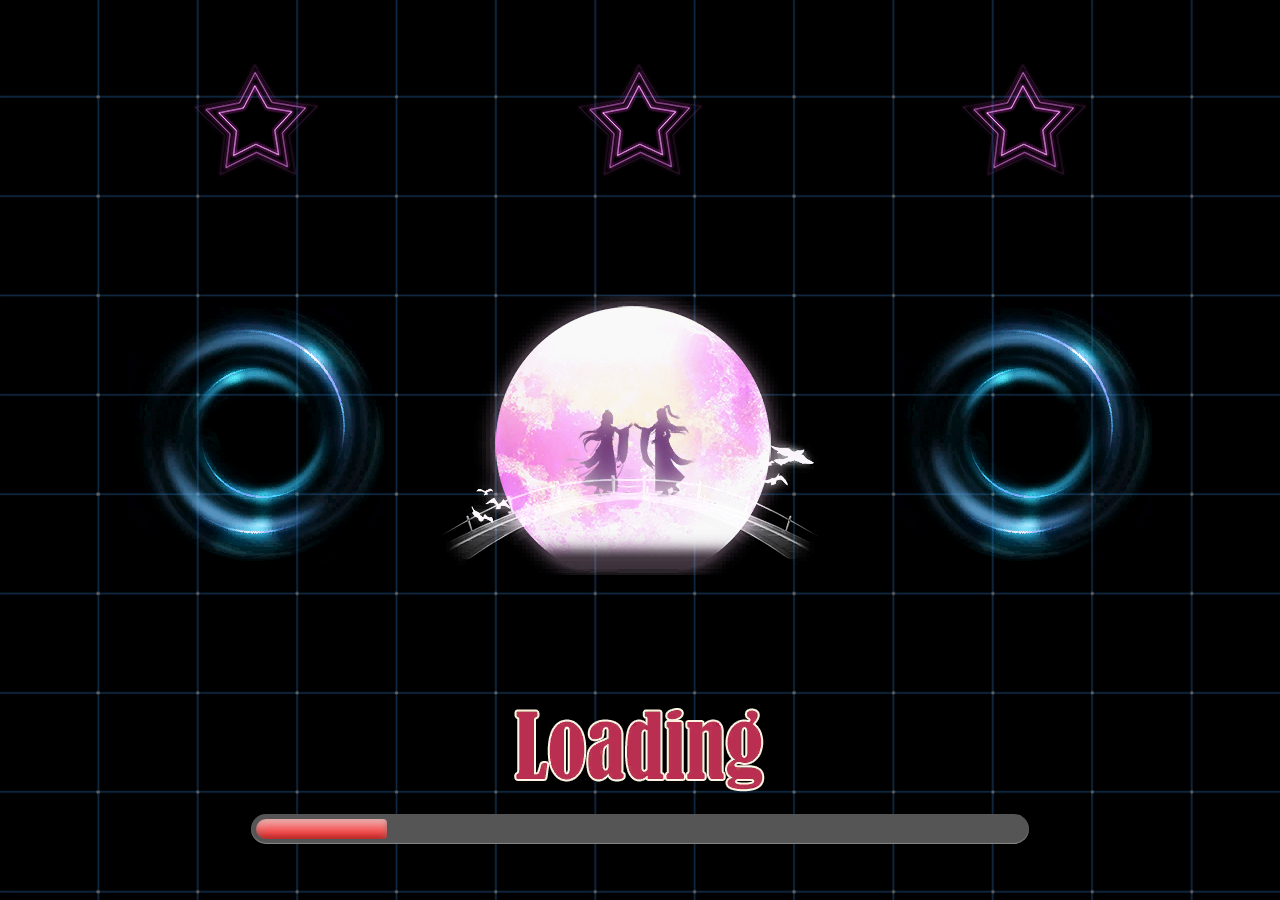
==== commit d2dc1d61: "update profile image" ====
--- a/index.html
+++ b/index.html
@@ -51,7 +51,7 @@
 
 				<div id="image-block">
 					<h2>Andrii Matsevko</h2>
-					<img src="https://cv-photos-original.rabota.ua/cdn-cgi/image/w=200,h=400/" alt="">
+					<img src="img/photo_2020-07-15_20-49-38.jpg" alt="">
 					<h2>Trainee/Junior Front-end developer</h2>
 				</div>
 				<div id="info-content">
--- a/style.css
+++ b/style.css
@@ -529,7 +529,7 @@
 
 .itemActive
 {
-    background-image: url(img/LanYes.png);
+    background-image: url(img/lanYes.png);
 }
 
 
